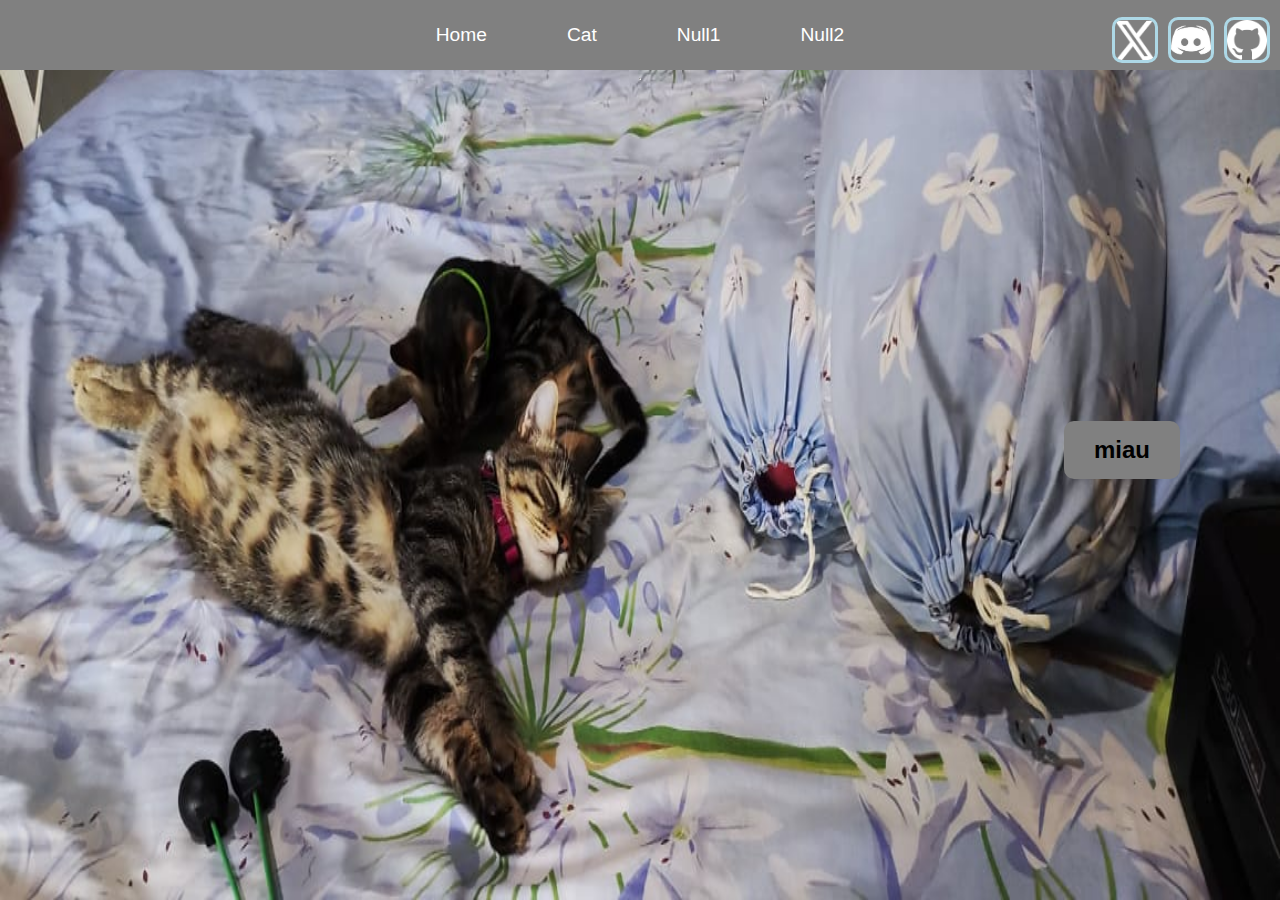
==== cat.html @ 8b48bec2 "smoother transition between pages" ====
<!DOCTYPE html>
<html lang="id">
<head>
    <meta charset="UTF-8">
    <meta name="viewport" content="width=device-width, initial-scale=1.0">
    <link rel="stylesheet" href="cat.css">
    <title>Cat</title>
</head>
<body>


    <div class="navbar">
        <a href="index.html">Home</a>
        <a href="cat.html">Cat</a>
        <a href="#null1">Null1</a>
        <a href="#null2">Null2</a>
    <div class="social-icons">
        <a href="https://twitter.com/flashbacklog_" target="_blank">
            <img src="x.png" alt="Twitter" class="icon">
        </a>
        <a href="https://discord.com/users/741490077133176845" target="_blank">
            <img src="discord.png" alt="Discord" class="icon">
        </a>
        <a href="https://github.com/protoflicker" target="_blank">
            <img src="github.png" alt="GitHub" class="icon">
        </a>
    </div>
    
  </div>
    
  <button class="meow-button" onclick="playMeow()">miau</button>

    <audio id="meow-sound">
        <source src="miau.mp3" type="audio/mpeg">
    </audio>

    <script>
        function playMeow() {
            document.getElementById('meow-sound').play();
        }
    </script>

    <hr>

</body>
</html>
<script src="script.js"></script>
---- cat.css ----
body {
    background-image: url('bigal.jpeg');
    background-size: 100% 100%;
    background-position: center;
    background-repeat: no-repeat;
    font-family: Arial, sans-serif;
    color: white;
    margin: 0;
    display: flex;
    align-items: center;
    min-height: 100vh;
    flex-direction: column;
 
}

th {
    background-color: gray;
  }

.container {
    max-width: 60%;
    padding: 20px;
    box-shadow: 0px 4px 8px rgba(0, 0, 0, 0.1);
    background-color: #fff;
    border-radius: 10px;
    border: 2px solid #ccc;
}

.navbar {
    width: 100%;
    display: flex;
    justify-content: center;
    background-color: gray;
    padding: 10px 0;
    position: sticky;
    top: 0;
    z-index: 1000;
}

.navbar a {
    color: white;
    padding: 14px 20px;
    text-align: center;
    text-decoration: none;
    font-size: 1.2rem;
    margin: 0 20px;
    transition: background-color 0.3s ease;
}

.navbar a:hover {
    background-color: #ddd;
    color: black;
}

html {
    scroll-behavior: smooth;
}

h1 {
    text-align: center;
    font-size: 2.5rem;
    margin-bottom: 20px;
}

h2 {
    font-size: 1.8rem;
    color: white;
    margin-top: 20px;
}

ul {
    list-style-type: disc;
    margin-left: 40px;
}

li {
    margin-bottom: 10px;
}

table {
    width: 100%;
    background-color: lightgray;
    color: white;
    border-collapse: collapse;
  }

table th, table td {
    padding: 12px 15px;
    border: 1px solid #ccc;
}
a {
    color: #007bff;
    text-decoration: none;
}

a:hover {
    text-decoration: underline;
}

img {
    display: block;
    margin: 0 auto;
    width: 20%;
    height: auto;
    border-radius: 10px; 
    border: 3px solid #add8e6; 
}

.profile-section {
    display: flex;
    justify-content: space-between;
    align-items: center;
    margin: 20px 0;
}

.profile-section img {
    border-radius: 50%;
    margin-right: 20px;
}

.profile-section .details {
    flex: 1;
    text-align: left;
}
  
.social-icons {
    position: fixed;
    top: 12px; 
    right: 10px;
    display: flex;
    align-items: center;
    gap: 10px; 
    z-index: 1001;
    padding: 5px 0; 
}

.social-icons a {
    margin: 0;
    padding: 0;
    display: flex;
    align-items: center;
}

.social-icons .icon {
    width: 40px; 
    height: 40px;
    transition: transform 0.3s;
}

.meow-button {
    position: fixed;
    top: 50%;
    right: 100px; 
    transform: translateY(-50%);
    background-color: gray;
    border: none;
    padding: 15px 30px;
    font-size: 1.5rem;
    font-weight: bold;
    border-radius: 10px;
    cursor: pointer;
    transition: 0.3s;
}

.meow-button:hover {
    background-color: white;
}
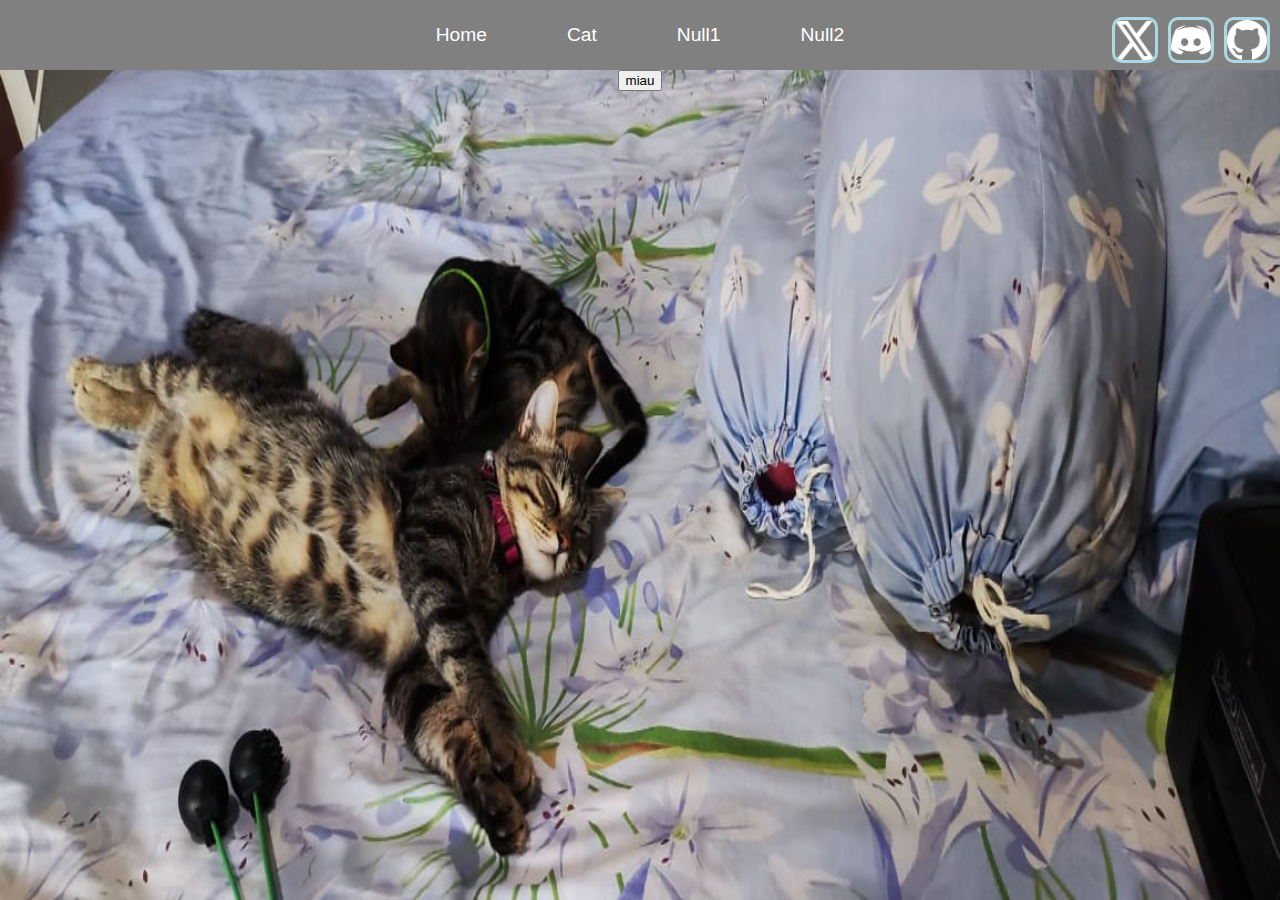
==== commit 0befd4f9: "transition 4 and cat button pulsate" ====
--- a/cat.html
+++ b/cat.html
@@ -28,7 +28,7 @@
     
   </div>
     
-  <button class="meow-button" onclick="playMeow()">miau</button>
+  <button class="pulsate-fwd" onclick="playMeow()">miau</button>
 
     <audio id="meow-sound">
         <source src="miau.mp3" type="audio/mpeg">
--- a/cat.css
+++ b/cat.css
@@ -10,7 +10,18 @@
     align-items: center;
     min-height: 100vh;
     flex-direction: column;
+    opacity: 1;
+    transition: opacity 0.8s ease-in-out;
  
+}
+
+body.loaded {
+    opacity: 1;
+}
+
+body.fade-out {
+    opacity: 0;
+    transition: opacity 0.6s ease-in-out;
 }
 
 th {
@@ -166,7 +177,40 @@
     background-color: white;
 }
 
-  
-  
-  
-  
+.pulsate-fwd {
+    -webkit-animation: pulsate-fwd 1.5s ease-in-out infinite both;
+    animation: pulsate-fwd 1.5s ease-in-out infinite both;
+}
+
+@-webkit-keyframes pulsate-fwd {
+  0% {
+    -webkit-transform: scale(1);
+            transform: scale(1);
+  }
+  50% {
+    -webkit-transform: scale(1.1);
+            transform: scale(1.1);
+  }
+  100% {
+    -webkit-transform: scale(1);
+            transform: scale(1);
+  }
+}
+@keyframes pulsate-fwd {
+  0% {
+    -webkit-transform: scale(1);
+            transform: scale(1);
+  }
+  50% {
+    -webkit-transform: scale(1.1);
+            transform: scale(1.1);
+  }
+  100% {
+    -webkit-transform: scale(1);
+            transform: scale(1);
+  }
+}
+
+  
+  
+  
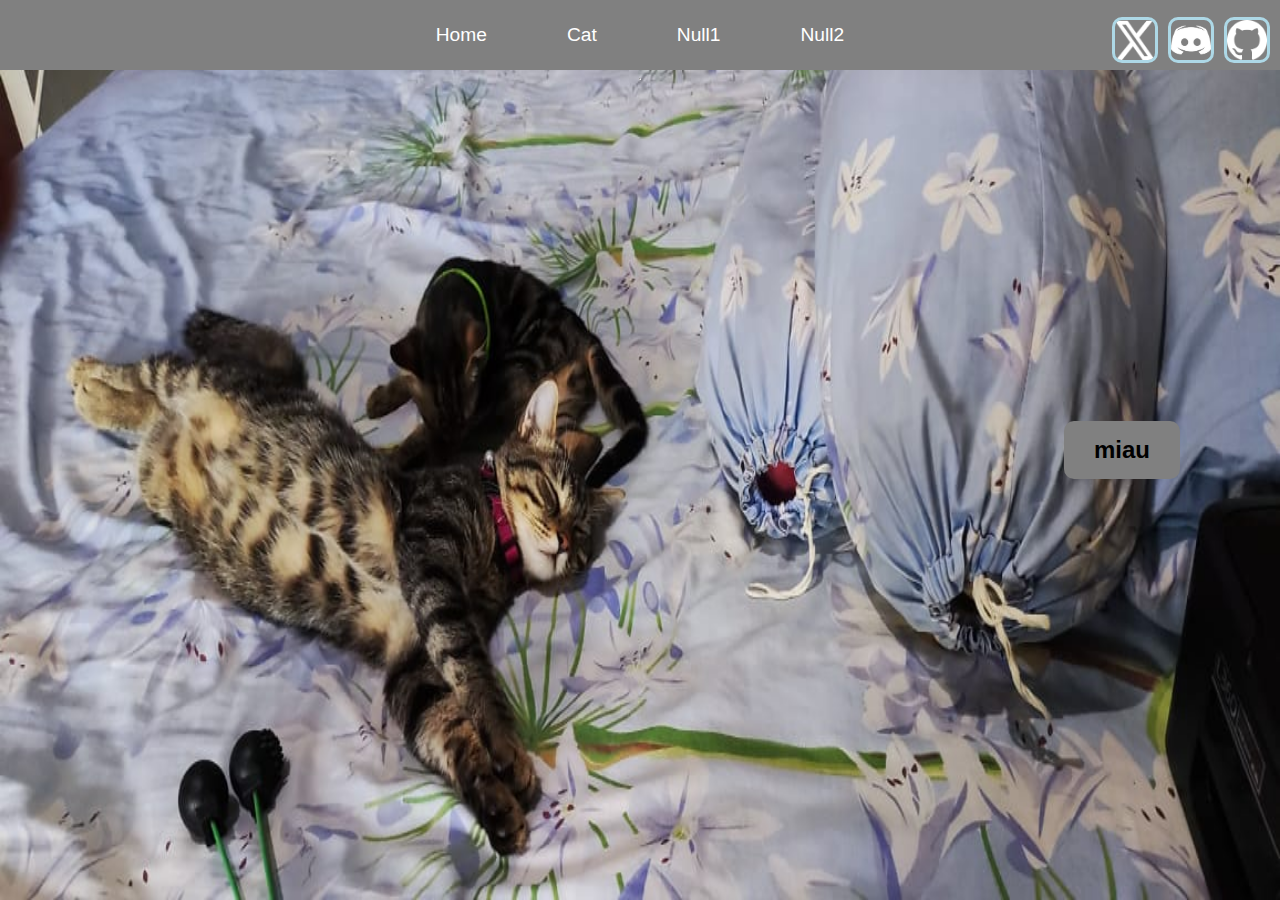
==== commit f0219014: "miau button fix" ====
--- a/cat.html
+++ b/cat.html
@@ -28,7 +28,7 @@
     
   </div>
     
-  <button class="pulsate-fwd" onclick="playMeow()">miau</button>
+  <button class="meow-button" onclick="playMeow()">miau</button>
 
     <audio id="meow-sound">
         <source src="miau.mp3" type="audio/mpeg">
--- a/cat.css
+++ b/cat.css
@@ -171,17 +171,16 @@
     border-radius: 10px;
     cursor: pointer;
     transition: 0.3s;
+    
+    -webkit-animation: pulsate-fwd 1.5s ease-in-out infinite both;
+    animation: pulsate-fwd 1.5s ease-in-out infinite both;
 }
 
 .meow-button:hover {
     background-color: white;
 }
 
-.pulsate-fwd {
-    -webkit-animation: pulsate-fwd 1.5s ease-in-out infinite both;
-    animation: pulsate-fwd 1.5s ease-in-out infinite both;
-}
-
+/* Pulsating Animation */
 @-webkit-keyframes pulsate-fwd {
   0% {
     -webkit-transform: scale(1);
@@ -211,6 +210,7 @@
   }
 }
 
-  
-  
-  
+
+  
+  
+  
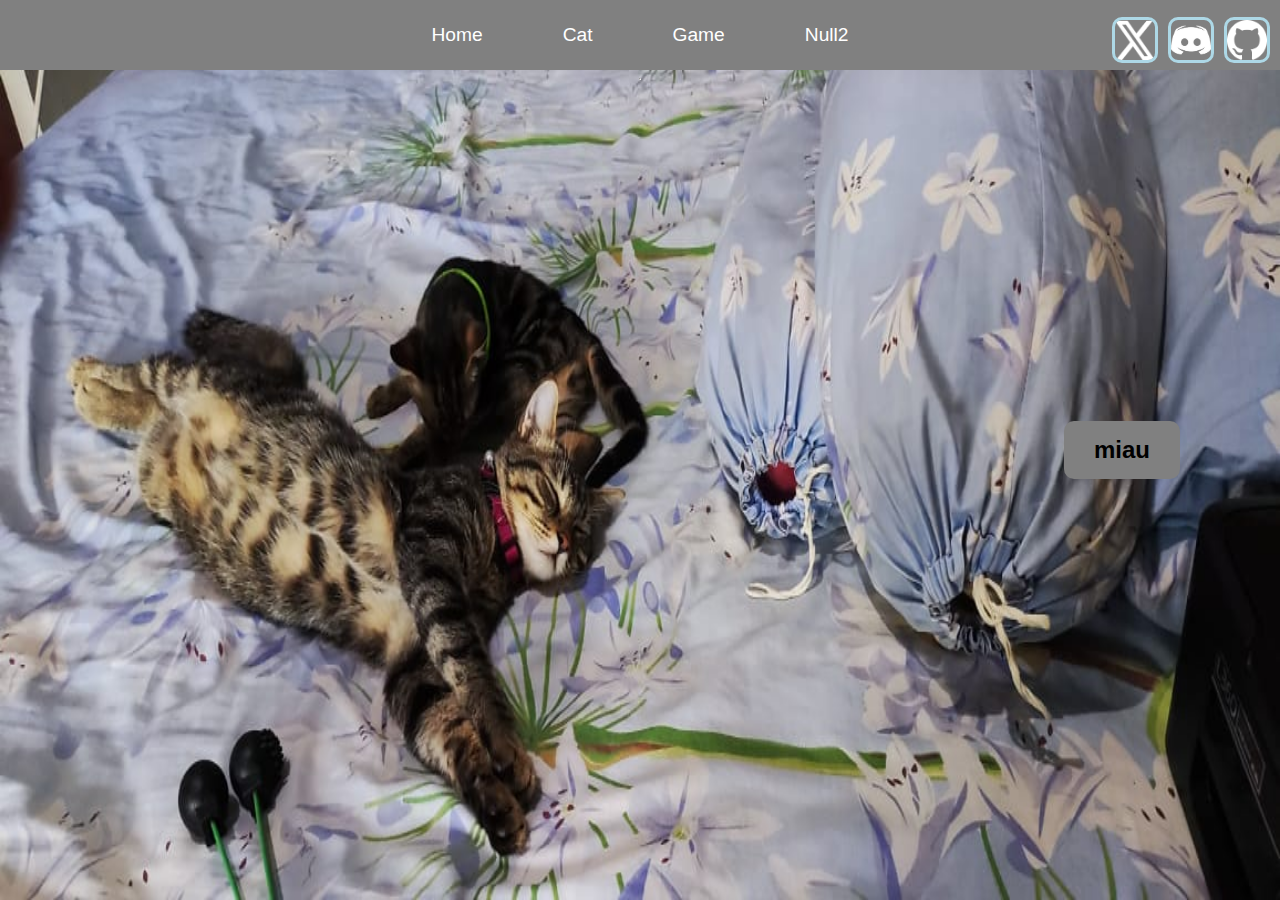
==== commit 93438756: "added game i made with python translate into js with ai" ====
--- a/cat.html
+++ b/cat.html
@@ -10,9 +10,9 @@
 
 
     <div class="navbar">
-        <a href="index.html">Home</a>
-        <a href="cat.html">Cat</a>
-        <a href="#null1">Null1</a>
+        <a href="home.html" class="smooth-transition">Home</a>
+        <a href="cat.html" class="smooth-transition">Cat</a>
+        <a href="game.html" class="smooth-transition">Game</a>
         <a href="#null2">Null2</a>
     <div class="social-icons">
         <a href="https://twitter.com/flashbacklog_" target="_blank">
--- a/cat.css
+++ b/cat.css
@@ -10,7 +10,7 @@
     align-items: center;
     min-height: 100vh;
     flex-direction: column;
-    opacity: 1;
+    opacity: 0;
     transition: opacity 0.8s ease-in-out;
  
 }
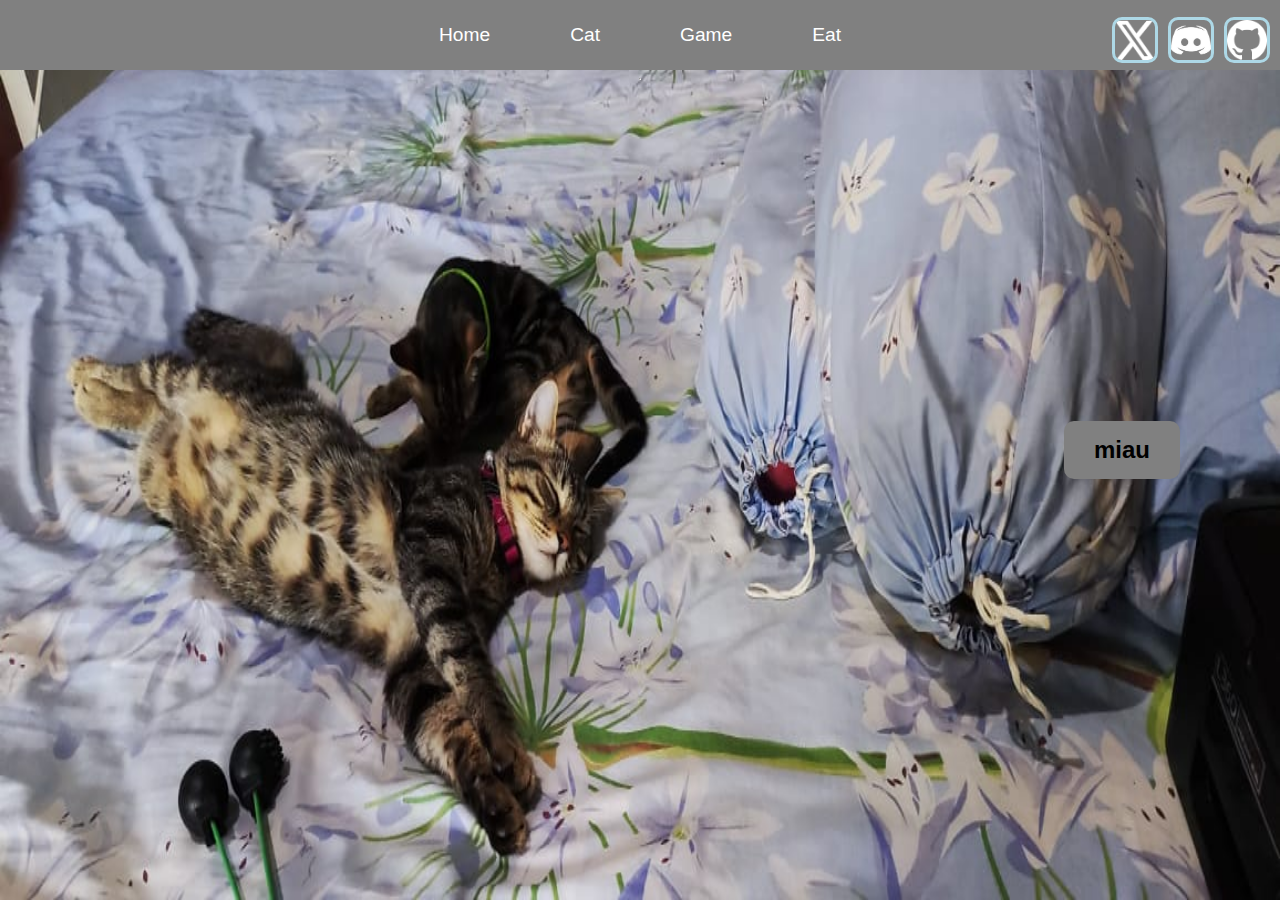
==== commit 8aa58878: "added eat.html and redirects, make the quote on home center of the page" ====
--- a/cat.html
+++ b/cat.html
@@ -13,7 +13,7 @@
         <a href="home.html" class="smooth-transition">Home</a>
         <a href="cat.html" class="smooth-transition">Cat</a>
         <a href="game.html" class="smooth-transition">Game</a>
-        <a href="#null2">Null2</a>
+        <a href="eat.html" class="smooth-transition">Eat</a>
     <div class="social-icons">
         <a href="https://twitter.com/flashbacklog_" target="_blank">
             <img src="x.png" alt="Twitter" class="icon">
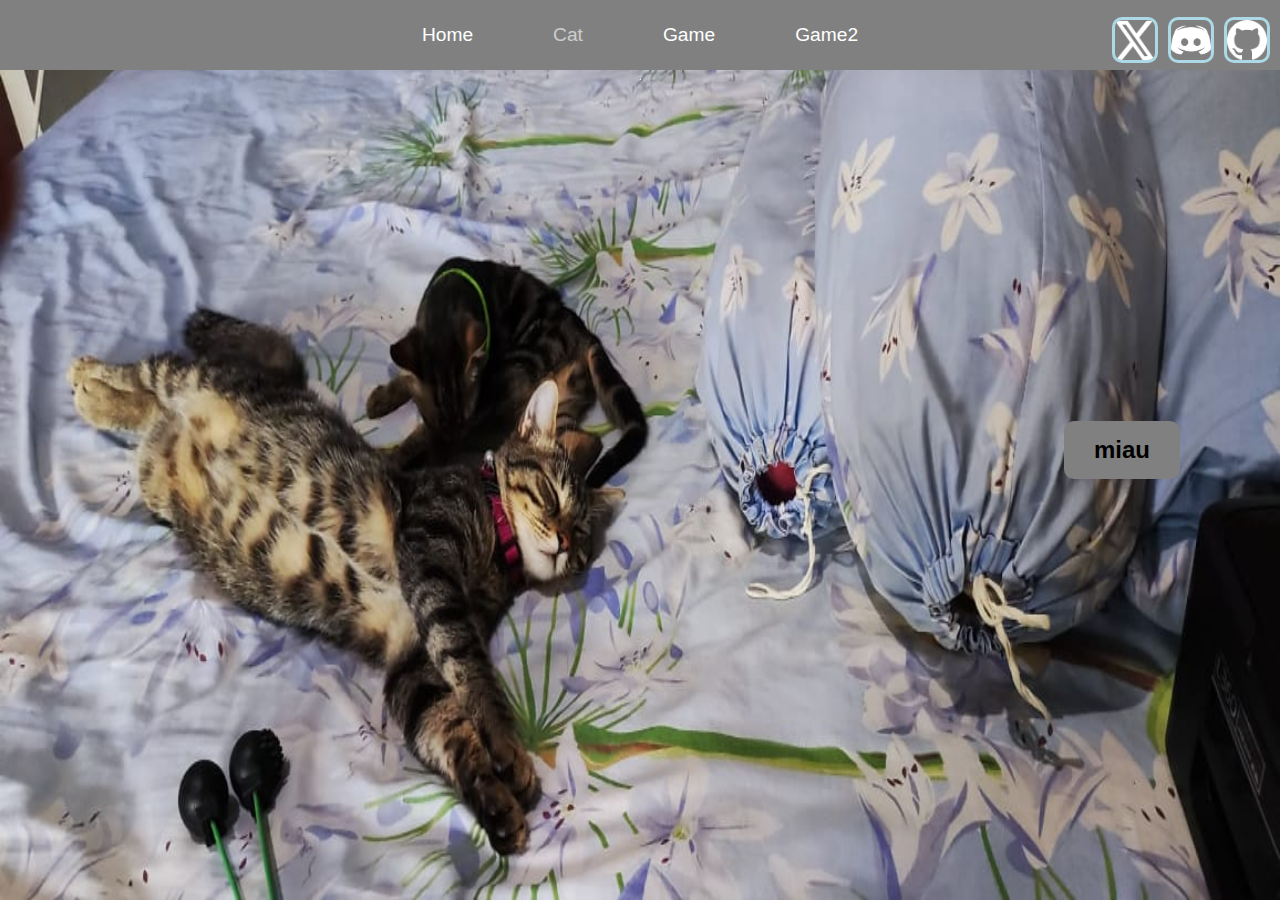
==== commit 0ff02ec4: "making button on the current page unclickable" ====
--- a/cat.html
+++ b/cat.html
@@ -11,18 +11,18 @@
 
     <div class="navbar">
         <a href="home.html" class="smooth-transition">Home</a>
-        <a href="cat.html" class="smooth-transition">Cat</a>
+        <a class="smooth-transition disabled">Cat</a>
         <a href="game.html" class="smooth-transition">Game</a>
-        <a href="eat.html" class="smooth-transition">Eat</a>
+        <a href="game2.html" class="smooth-transition">Game2</a>
     <div class="social-icons">
         <a href="https://twitter.com/flashbacklog_" target="_blank">
-            <img src="x.png" alt="Twitter" class="icon">
+            <img src="assets/x.png" alt="Twitter" class="icon">
         </a>
         <a href="https://discord.com/users/741490077133176845" target="_blank">
-            <img src="discord.png" alt="Discord" class="icon">
+            <img src="assets/discord.png" alt="Discord" class="icon">
         </a>
         <a href="https://github.com/protoflicker" target="_blank">
-            <img src="github.png" alt="GitHub" class="icon">
+            <img src="assets/github.png" alt="GitHub" class="icon">
         </a>
     </div>
     
@@ -31,7 +31,7 @@
   <button class="meow-button" onclick="playMeow()">miau</button>
 
     <audio id="meow-sound">
-        <source src="miau.mp3" type="audio/mpeg">
+        <source src="assets/miau.mp3" type="audio/mpeg">
     </audio>
 
     <script>
--- a/cat.css
+++ b/cat.css
@@ -1,5 +1,5 @@
 body {
-    background-image: url('bigal.jpeg');
+    background-image: url('assets/bigal.jpeg');
     background-size: 100% 100%;
     background-position: center;
     background-repeat: no-repeat;
@@ -210,7 +210,13 @@
   }
 }
 
-
-  
-  
-  
+.disabled {
+    pointer-events: none; 
+    cursor: default; 
+    color: gray;
+    opacity: 0.6; 
+}
+
+  
+  
+  
